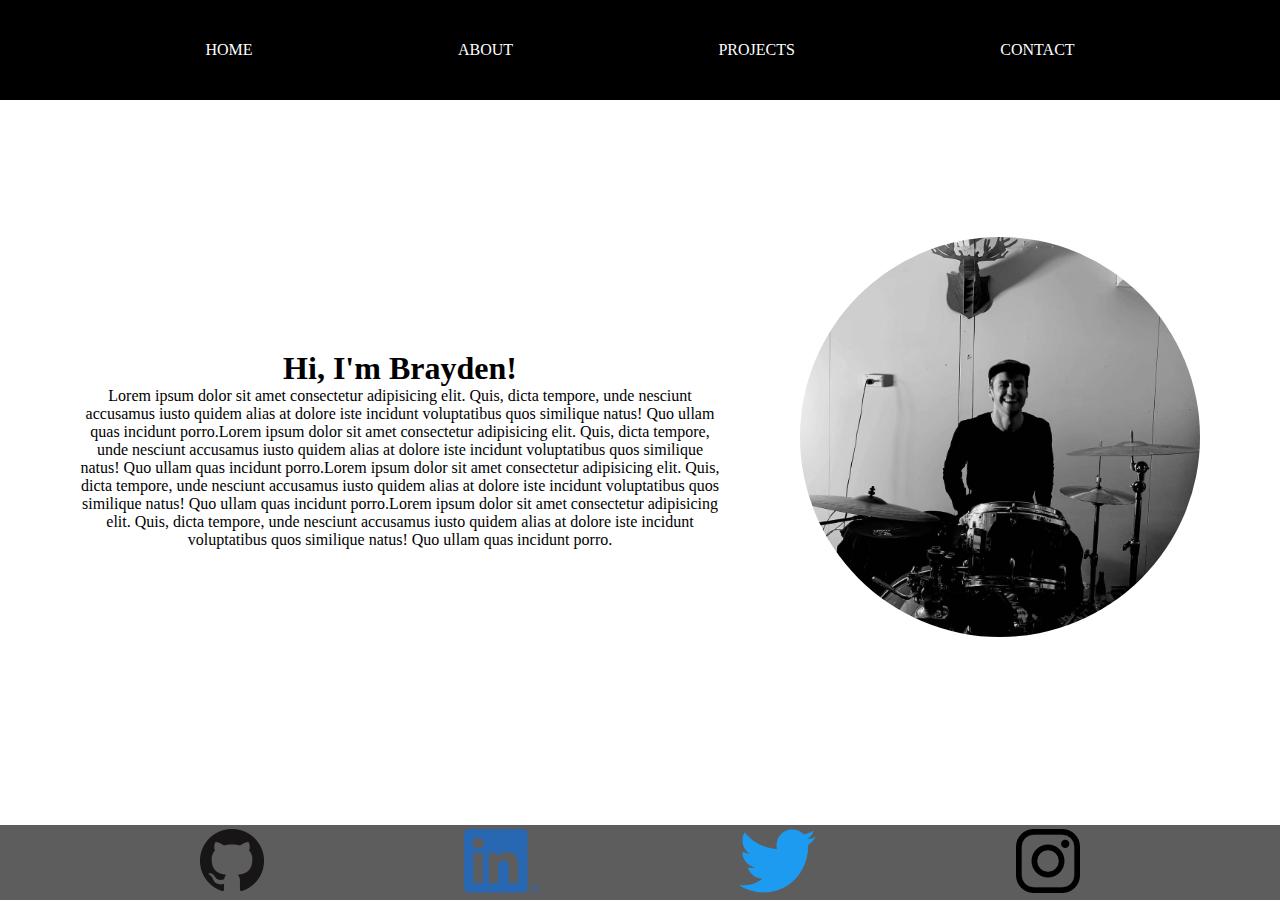
==== BraydenOGorman_T1A2/src/about.html @ f9e909de "Site now responsive" ====
<!DOCTYPE html>
<html lang="en">
  <head>
    <meta charset="UTF-8" />
    <meta http-equiv="X-UA-Compatible" content="IE=edge" />
    <meta name="viewport" content="width=device-width, initial-scale=1.0" />
    <link rel="stylesheet" href="css/style.css" />
    <title>Home</title>
  </head>
  <body>
    <nav class="navbar">
      <ul>
        <li><a href="index.html">HOME</a></li>
        <li><a href="about.html">ABOUT</a></li>
        <li><a href="projects.html">PROJECTS</a></li>
        <li><a href="contact.html">CONTACT</a></li>
      </ul>
    </nav>
      <main>
        <section class="about-content">
          <header>
            <h1>Hi, I'm Brayden!</h1>
          </header>
          <p>
            Lorem ipsum dolor sit amet consectetur adipisicing elit. Quis, dicta
            tempore, unde nesciunt accusamus iusto quidem alias at dolore iste
            incidunt voluptatibus quos similique natus! Quo ullam quas incidunt
            porro.Lorem ipsum dolor sit amet consectetur adipisicing elit. Quis,
            dicta tempore, unde nesciunt accusamus iusto quidem alias at dolore
            iste incidunt voluptatibus quos similique natus! Quo ullam quas
            incidunt porro.Lorem ipsum dolor sit amet consectetur adipisicing
            elit. Quis, dicta tempore, unde nesciunt accusamus iusto quidem
            alias at dolore iste incidunt voluptatibus quos similique natus! Quo
            ullam quas incidunt porro.Lorem ipsum dolor sit amet consectetur
            adipisicing elit. Quis, dicta tempore, unde nesciunt accusamus iusto
            quidem alias at dolore iste incidunt voluptatibus quos similique
            natus! Quo ullam quas incidunt porro.
          </p>
        </section>
        <figure class="main-img" class="card">
          <img
            src="img/brayden-about.jpg"
            alt="Photo of Brayden on a drumkit"
          />
        </figure>
    <footer class="card">
      <a href="https://github.com/Brayydzz" target="_blank"
        ><img src="img/GitHub-Mark-64px.png" alt="Git Hub link"
      /></a>
      <a href="https://au.linkedin.com/in/braydenogorman" target="_blank"
        ><img src="img/LI-In-Bug.png" alt="Linked in link" height="64px"
      /></a>
      <a href="https://twitter.com/brayydzz/" target="_blank"
        ><img
          src="img/2021 Twitter logo - blue.png"
          alt="Twitter link"
          height="64px"
      /></a>
      <a href="https://www.instagram.com/brayydzz/" target="_blank"
        ><img src="img/instagram-logo.png" alt=" instagram link"
      /></a>
    </footer>
  </body>
</html>
---- BraydenOGorman_T1A2/src/css/style.css ----
* {
  padding: 0;
  margin: 0;
  box-sizing: border-box;
}

body {
  /* display: flex; */
  /* flex-direction: col  umn; */
  /* height: 100vh; */
}

nav {
  display: flex;
  justify-content: space-evenly;
  align-items: center;
  height: 100px;
  min-width: 300px;
  width: 100vw;
  background-color: rgb(0, 0, 0);
}

p {
  width: 80vw;
  margin: 0;
  margin-bottom: 5px;
}

.navbar ul {
  display: flex;
  justify-content: space-evenly;
  align-items: center;
  text-decoration: none;
  list-style-type: none;
  height: 100px;
  width: 100%;
  padding-left: 0;
}

li {
  text-decoration: none;
}

a {
  text-decoration: none;
  color: white;
}

main {
  display: flex;
  justify-content: space-evenly;
  flex-wrap: wrap;
  flex-direction: row;
  width: 100vw;
  padding-bottom: 75px;
  padding-top: 75px;
}

.main-img {
  display: flex;
  justify-content: center;
  align-items: center;
}

.content {
  display: flex;
  flex-wrap: wrap;
  text-align: center;
  justify-content: center;
  align-items: center;
  padding-top: 30px;
}

.about-content {
  display: flex;
  flex-wrap: wrap;
  text-align: center;
  justify-content: center;
  align-items: center;
  
}

.main-img > img {
  object-fit: cover;
  width: 100%;
  max-height: 100%;
  border-radius: 50%;
  max-width: 400px;
}

footer {
  display: flex;
  justify-content: space-evenly;
  align-items: center;
  justify-items: center;
  background-color: rgba(0, 0, 0, 0.637);
  position: fixed;
  left: 0;
  bottom: 0;
  width: 100vw;
  height: 75px;
}

/* Contact Page */

input[type="text"],
select,
textarea {
  width: 100%;
  padding: 12px;
  border: 2px solid black;
  border-radius: 5px;
  margin-top: 10px;
  margin-bottom: 16px;
  resize: vertical;
}

input[type="submit"] {
  background-color: gray;
  color: white;
  border-radius: 3px;
  cursor: pointer;
  padding: 12px 20px;
}

input[type="submit"]:hover {
  background-color: #464545;
}

address {
  font-weight: normal;
  margin: 10%;
  display: flex;
  flex-wrap: wrap;
  justify-content: center;
  align-items: center;
  border-radius: 5px;
  background-color: #f2f2f2;
}

.contact-card img {
  display: flex;
  margin: 0 auto;
  width: 90%;
  max-width: 400px;
  border-radius: 50%;
}

.contact-card {
  text-align: center;
}

.contact-info {
  padding: 20px;
}

.contact-form h1 {
  text-align: center;
}

.contact-form {
  width: 80%;
  max-width: 550px;
  padding: 10px;
}

/* Project Page */
.project-header {
  text-align: center;
  padding: 20px;
}

.project-card p {
  width: auto;
}

.project-content {
  display: flex;
  flex-direction: row;
  flex-wrap: wrap;
  justify-content: space-evenly;
  align-items: center;
  justify-content: center;
  padding-bottom: 75px;
}

.project-card {
  height: 300px;
  width: 300px;
  display: flex;
  flex-direction: column;
  text-align: center;
  text-decoration: underline;
  padding: 10px;
}

@media screen and (min-width: 905px) {
  .content {
    width: 50%;
    padding-bottom: 200px;
  }

  .content p {
    padding-bottom: 70px;
  }

  .about-content {
    width: 50%;
    padding-bottom: 75px;
    padding-top: 100px;
  }

  .about-content p {
    padding-bottom: 70px;
  }

  .about-content header h1 {
    padding-top: 75px;
  
  }

  .contact-content {
    display: flex;
    clear: both;
    width: 100vw;
  }

  main {
    display: flex;
    clear: both;
    width: 100vw;
    /* padding-top: 75px; */
  }

  footer {
    clear: both;
    width: 100vw;
  }

  .home-header {
    padding-top: 150px;
  }

  .project-card {
    height: 300px;
    width: 300px;
    display: flex;
    flex-direction: column;
    text-align: center;
    text-decoration: underline;
    /* padding: 100px; */
  }

  .project-content { 
    column-gap: 250px;
    row-gap: 50px;
  }
}
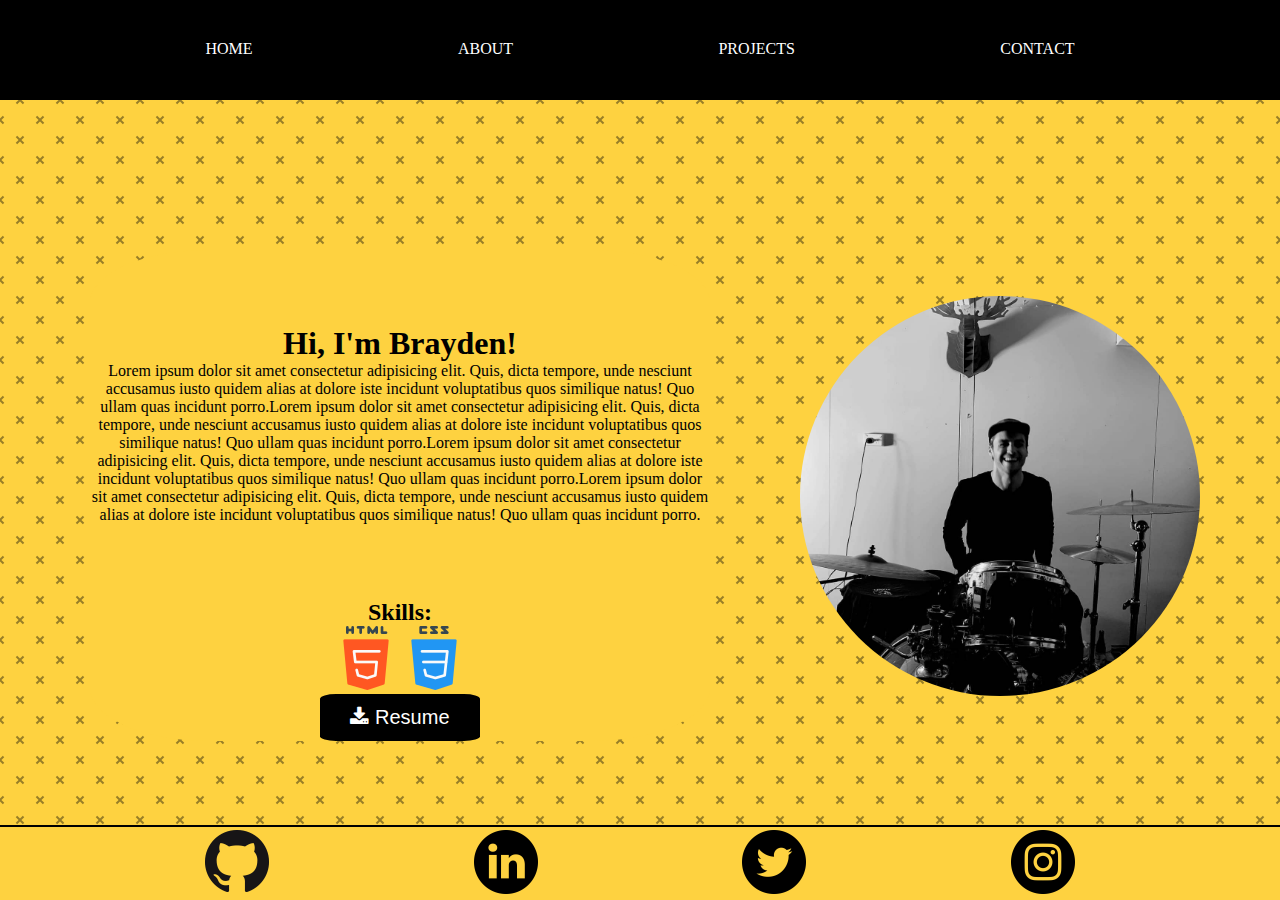
==== commit e42de46f: "styling updates/ Background colours" ====
--- a/BraydenOGorman_T1A2/src/about.html
+++ b/BraydenOGorman_T1A2/src/about.html
@@ -5,6 +5,7 @@
     <meta http-equiv="X-UA-Compatible" content="IE=edge" />
     <meta name="viewport" content="width=device-width, initial-scale=1.0" />
     <link rel="stylesheet" href="css/style.css" />
+    <link rel="stylesheet" href="https://cdnjs.cloudflare.com/ajax/libs/font-awesome/4.7.0/css/font-awesome.min.css">
     <title>Home</title>
   </head>
   <body>
@@ -16,7 +17,7 @@
         <li><a href="contact.html">CONTACT</a></li>
       </ul>
     </nav>
-      <main>
+      <main class="about">
         <section class="about-content">
           <header>
             <h1>Hi, I'm Brayden!</h1>
@@ -36,6 +37,14 @@
             quidem alias at dolore iste incidunt voluptatibus quos similique
             natus! Quo ullam quas incidunt porro.
           </p>
+          <article>
+          <h2>Skills:</h2>
+          <img src="img/html-5.png" alt="HTML logo">
+          <img src="img/css.png" alt="CSS logo">
+          <section><button class="btn"><i class="fa fa-download"></i> Resume</button></section>
+          </article>
+          
+          
         </section>
         <figure class="main-img" class="card">
           <img
@@ -43,22 +52,22 @@
             alt="Photo of Brayden on a drumkit"
           />
         </figure>
-    <footer class="card">
-      <a href="https://github.com/Brayydzz" target="_blank"
-        ><img src="img/GitHub-Mark-64px.png" alt="Git Hub link"
-      /></a>
-      <a href="https://au.linkedin.com/in/braydenogorman" target="_blank"
-        ><img src="img/LI-In-Bug.png" alt="Linked in link" height="64px"
-      /></a>
-      <a href="https://twitter.com/brayydzz/" target="_blank"
-        ><img
-          src="img/2021 Twitter logo - blue.png"
-          alt="Twitter link"
-          height="64px"
-      /></a>
-      <a href="https://www.instagram.com/brayydzz/" target="_blank"
-        ><img src="img/instagram-logo.png" alt=" instagram link"
-      /></a>
-    </footer>
+        <footer>
+          <a href="https://github.com/Brayydzz" target="_blank"
+            ><img src="img/GitHub-Mark-64px.png" alt="Git Hub link"
+          /></a>
+          <a href="https://au.linkedin.com/in/braydenogorman" target="_blank"
+            ><img src="img/010-linkedin.png" alt="Linked in link" height="64px"
+          /></a>
+          <a href="https://twitter.com/brayydzz/" target="_blank"
+            ><img
+              src="img/013-twitter.png"
+              alt="Twitter link"
+              height="64px"
+          /></a>
+          <a href="https://www.instagram.com/brayydzz/" target="_blank"
+            ><img src="img/011-instagram.png" alt=" instagram link"
+          /></a>
+        </footer>
   </body>
 </html>
--- a/BraydenOGorman_T1A2/src/css/style.css
+++ b/BraydenOGorman_T1A2/src/css/style.css
@@ -5,10 +5,12 @@
 }
 
 body {
-  /* display: flex; */
-  /* flex-direction: col  umn; */
-  /* height: 100vh; */
-}
+  background-color: #fed240;
+  background-color: #fed240;
+  background-image: url("data:image/svg+xml,%3Csvg xmlns='http://www.w3.org/2000/svg' width='40' height='40' viewBox='0 0 40 40'%3E%3Cg fill-rule='evenodd'%3E%3Cg fill='%23000000' fill-opacity='0.4'%3E%3Cpath d='M0 38.59l2.83-2.83 1.41 1.41L1.41 40H0v-1.41zM0 1.4l2.83 2.83 1.41-1.41L1.41 0H0v1.41zM38.59 40l-2.83-2.83 1.41-1.41L40 38.59V40h-1.41zM40 1.41l-2.83 2.83-1.41-1.41L38.59 0H40v1.41zM20 18.6l2.83-2.83 1.41 1.41L21.41 20l2.83 2.83-1.41 1.41L20 21.41l-2.83 2.83-1.41-1.41L18.59 20l-2.83-2.83 1.41-1.41L20 18.59z'/%3E%3C/g%3E%3C/g%3E%3C/svg%3E");
+}
+
+/* NAVBAR */
 
 nav {
   display: flex;
@@ -17,8 +19,23 @@
   height: 100px;
   min-width: 300px;
   width: 100vw;
-  background-color: rgb(0, 0, 0);
-}
+  background-color:black;
+  border-bottom: black solid;
+}
+
+.navbar ul {
+  display: flex;
+  justify-content: space-evenly;
+  align-items: center;
+  text-decoration: none;
+  text-align: center;
+  list-style-type: none;
+  height: 100px;
+  width: 100%;
+  padding-left: 0;
+}
+
+/* NAVBAR */
 
 p {
   width: 80vw;
@@ -26,16 +43,7 @@
   margin-bottom: 5px;
 }
 
-.navbar ul {
-  display: flex;
-  justify-content: space-evenly;
-  align-items: center;
-  text-decoration: none;
-  list-style-type: none;
-  height: 100px;
-  width: 100%;
-  padding-left: 0;
-}
+
 
 li {
   text-decoration: none;
@@ -68,7 +76,14 @@
   text-align: center;
   justify-content: center;
   align-items: center;
-  padding-top: 30px;
+  padding-top: 15px;
+  background-color: #fed240;
+  background-clip: content-box;
+  border-radius: 10%;
+}
+
+.content p {
+  padding: 3px;
 }
 
 .about-content {
@@ -77,7 +92,21 @@
   text-align: center;
   justify-content: center;
   align-items: center;
-  
+  flex-direction: column;
+  background-color: #fed240;
+  border-radius: 20%;
+  padding: 10px;
+  background-clip: content-box;
+}
+
+.btn {
+  background-color: black;
+  border: none;
+  color: white;
+  padding: 12px 30px;
+  cursor: pointer;
+  font-size: 20px;
+  border-radius: 10%;
 }
 
 .main-img > img {
@@ -93,12 +122,17 @@
   justify-content: space-evenly;
   align-items: center;
   justify-items: center;
-  background-color: rgba(0, 0, 0, 0.637);
+  background-color:#fed240;
   position: fixed;
   left: 0;
   bottom: 0;
   width: 100vw;
   height: 75px;
+  border-top: black solid 2px;
+}
+
+footer img {
+  height: 64px;
 }
 
 /* Contact Page */
@@ -116,7 +150,7 @@
 }
 
 input[type="submit"] {
-  background-color: gray;
+  background-color: rgb(0, 0, 0);
   color: white;
   border-radius: 3px;
   cursor: pointer;
@@ -148,6 +182,8 @@
 
 .contact-card {
   text-align: center;
+  background-color: #fed240;
+  border-radius: 10%;
 }
 
 .contact-info {
@@ -162,12 +198,33 @@
   width: 80%;
   max-width: 550px;
   padding: 10px;
+  background-color: #fed240;
+  border-radius: 10%;
+}
+
+.email {
+  display: flex;
+}
+
+.email-icon img {
+  width: 32px;
+  height: 32px;
 }
 
 /* Project Page */
 .project-header {
   text-align: center;
   padding: 20px;
+  width: 200px;
+  display: flex;
+  justify-content: center;
+  align-items: center;
+}
+
+.project-header h1 {
+  background-color: #fed240;
+  background-clip: inherit;
+  
 }
 
 .project-card p {
@@ -192,12 +249,18 @@
   text-align: center;
   text-decoration: underline;
   padding: 10px;
+  padding-bottom: 10px;
+  background-color: #fed240;
+  border-radius: 10%;
+  border: black solid 2px;
 }
 
 @media screen and (min-width: 905px) {
   .content {
     width: 50%;
-    padding-bottom: 200px;
+    padding-bottom: 115px;
+    padding-top: 100px;
+    
   }
 
   .content p {
@@ -207,8 +270,11 @@
   .about-content {
     width: 50%;
     padding-bottom: 75px;
-    padding-top: 100px;
-  }
+    padding-top: 75px;
+    flex-direction: row;
+
+  }
+
 
   .about-content p {
     padding-bottom: 70px;
@@ -216,7 +282,6 @@
 
   .about-content header h1 {
     padding-top: 75px;
-  
   }
 
   .contact-content {
@@ -229,7 +294,8 @@
     display: flex;
     clear: both;
     width: 100vw;
-    /* padding-top: 75px; */
+    align-items: center;
+    height: calc(100vh - 175px);
   }
 
   footer {
@@ -238,7 +304,7 @@
   }
 
   .home-header {
-    padding-top: 150px;
+    padding-top: 70px;
   }
 
   .project-card {
@@ -248,12 +314,16 @@
     flex-direction: column;
     text-align: center;
     text-decoration: underline;
-    /* padding: 100px; */
-  }
-
-  .project-content { 
+  }
+
+  .project-content {
     column-gap: 250px;
     row-gap: 50px;
   }
 }
 
+@media screen and (min-width: 705px) {
+  .about-main {
+    height: calc(100vh - 175px);
+  }
+}
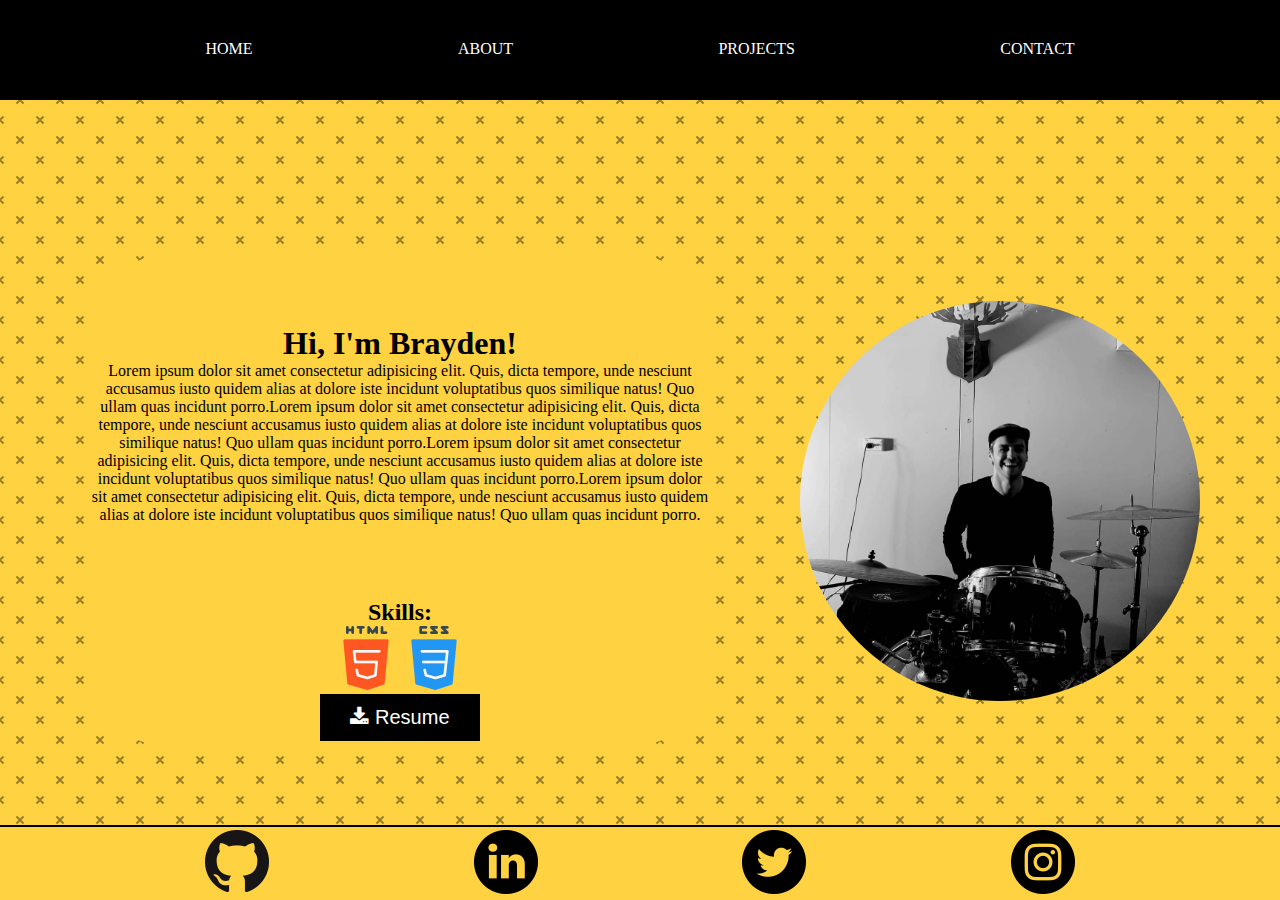
==== commit da358c15: "Resume Button update" ====
--- a/BraydenOGorman_T1A2/src/about.html
+++ b/BraydenOGorman_T1A2/src/about.html
@@ -38,10 +38,12 @@
             natus! Quo ullam quas incidunt porro.
           </p>
           <article>
-          <h2>Skills:</h2>
-          <img src="img/html-5.png" alt="HTML logo">
-          <img src="img/css.png" alt="CSS logo">
-          <section><button class="btn"><i class="fa fa-download"></i> Resume</button></section>
+            <h2>Skills:</h2>
+            <img src="img/html-5.png" alt="HTML logo">
+            <img src="img/css.png" alt="CSS logo">
+            <section class="resume">
+              <a href="docs/Resume.txt" download="Resume - Brayden O'Gorman"><button class="btn"><i class="fa fa-download"></i> Resume</button></a>
+            </section>
           </article>
           
           
--- a/BraydenOGorman_T1A2/src/css/style.css
+++ b/BraydenOGorman_T1A2/src/css/style.css
@@ -19,7 +19,7 @@
   height: 100px;
   min-width: 300px;
   width: 100vw;
-  background-color:black;
+  background-color: black;
   border-bottom: black solid;
 }
 
@@ -43,8 +43,6 @@
   margin-bottom: 5px;
 }
 
-
-
 li {
   text-decoration: none;
 }
@@ -79,7 +77,8 @@
   padding-top: 15px;
   background-color: #fed240;
   background-clip: content-box;
-  border-radius: 10%;
+  border-radius: 20%;
+  width: 80%;
 }
 
 .content p {
@@ -106,7 +105,6 @@
   padding: 12px 30px;
   cursor: pointer;
   font-size: 20px;
-  border-radius: 10%;
 }
 
 .main-img > img {
@@ -117,12 +115,16 @@
   max-width: 400px;
 }
 
+.resume {
+  padding-bottom: 10px;
+}
+
 footer {
   display: flex;
   justify-content: space-evenly;
   align-items: center;
   justify-items: center;
-  background-color:#fed240;
+  background-color: #fed240;
   position: fixed;
   left: 0;
   bottom: 0;
@@ -215,7 +217,6 @@
 .project-header {
   text-align: center;
   padding: 20px;
-  width: 200px;
   display: flex;
   justify-content: center;
   align-items: center;
@@ -224,7 +225,6 @@
 .project-header h1 {
   background-color: #fed240;
   background-clip: inherit;
-  
 }
 
 .project-card p {
@@ -239,6 +239,7 @@
   align-items: center;
   justify-content: center;
   padding-bottom: 75px;
+  row-gap: 50px;
 }
 
 .project-card {
@@ -252,7 +253,20 @@
   padding-bottom: 10px;
   background-color: #fed240;
   border-radius: 10%;
-  border: black solid 2px;
+  border: black solid 1px;
+}
+
+
+
+@media screen and (min-width: 705px) {
+  .about-main {
+    height: calc(100vh - 175px);
+  }
+
+  .project-content {
+    column-gap: 200px;
+    row-gap: 50px;
+  }
 }
 
 @media screen and (min-width: 905px) {
@@ -260,7 +274,6 @@
     width: 50%;
     padding-bottom: 115px;
     padding-top: 100px;
-    
   }
 
   .content p {
@@ -272,9 +285,7 @@
     padding-bottom: 75px;
     padding-top: 75px;
     flex-direction: row;
-
-  }
-
+  }
 
   .about-content p {
     padding-bottom: 70px;
@@ -317,13 +328,7 @@
   }
 
   .project-content {
-    column-gap: 250px;
+    column-gap: 300px;
     row-gap: 50px;
   }
-}
-
-@media screen and (min-width: 705px) {
-  .about-main {
-    height: calc(100vh - 175px);
-  }
-}
+}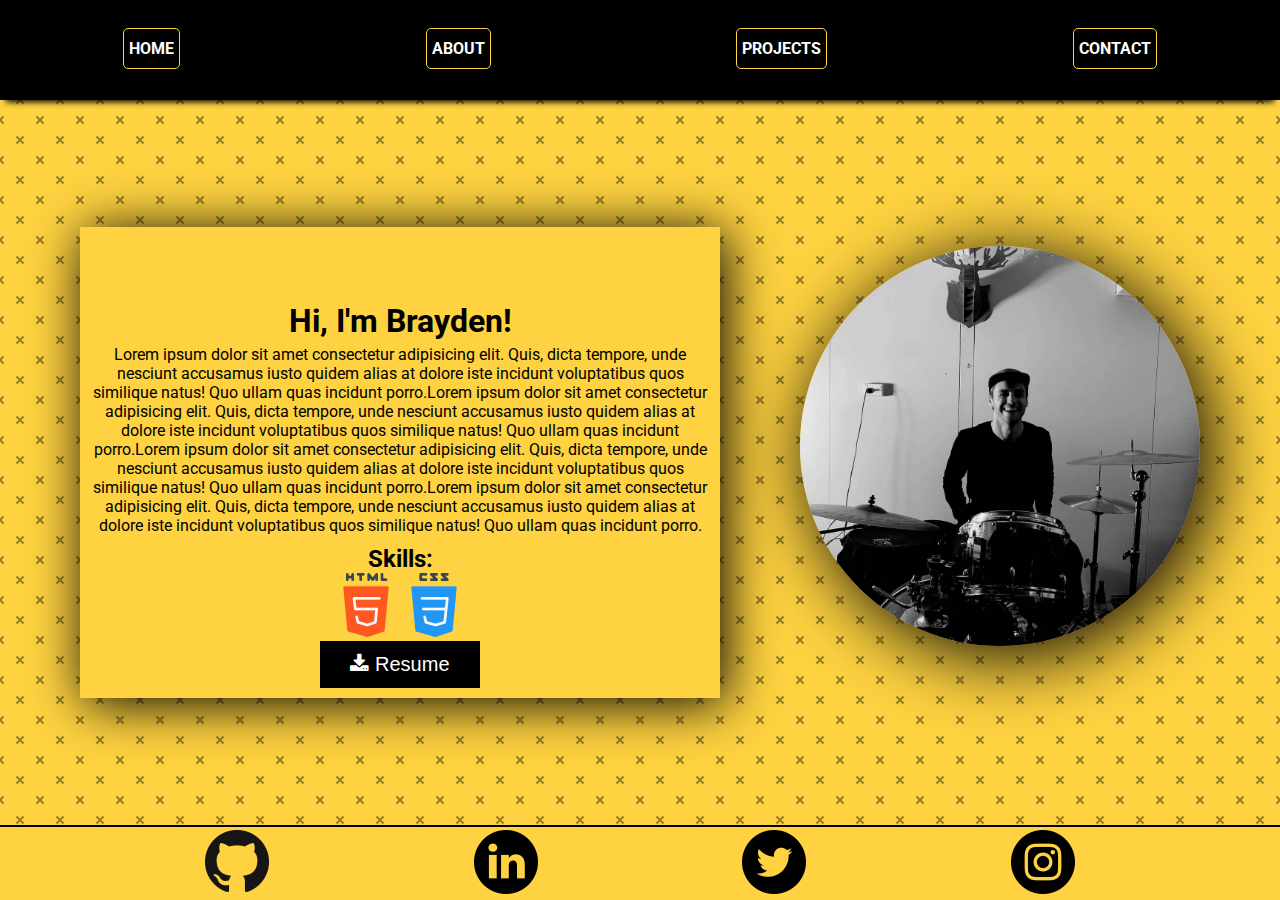
==== commit 0c01244e: "Finalised styling of website." ====
--- a/BraydenOGorman_T1A2/src/about.html
+++ b/BraydenOGorman_T1A2/src/about.html
@@ -5,19 +5,21 @@
     <meta http-equiv="X-UA-Compatible" content="IE=edge" />
     <meta name="viewport" content="width=device-width, initial-scale=1.0" />
     <link rel="stylesheet" href="css/style.css" />
+    <link rel="stylesheet" href="css/effects.css">
+    <link href="https://fonts.googleapis.com/css2?family=Roboto&display=swap" rel="stylesheet">
     <link rel="stylesheet" href="https://cdnjs.cloudflare.com/ajax/libs/font-awesome/4.7.0/css/font-awesome.min.css">
     <title>Home</title>
   </head>
   <body>
     <nav class="navbar">
       <ul>
-        <li><a href="index.html">HOME</a></li>
-        <li><a href="about.html">ABOUT</a></li>
-        <li><a href="projects.html">PROJECTS</a></li>
-        <li><a href="contact.html">CONTACT</a></li>
+        <li><a href="index.html" class="box">HOME</a></li>
+        <li><a href="about.html" class="box">ABOUT</a></li>
+        <li><a href="projects.html" class="box">PROJECTS</a></li>
+        <li><a href="contact.html" class="box">CONTACT</a></li>
       </ul>
     </nav>
-      <main class="about">
+      <main>
         <section class="about-content">
           <header>
             <h1>Hi, I'm Brayden!</h1>
@@ -42,14 +44,15 @@
             <img src="img/html-5.png" alt="HTML logo">
             <img src="img/css.png" alt="CSS logo">
             <section class="resume">
-              <a href="docs/Resume.txt" download="Resume - Brayden O'Gorman"><button class="btn"><i class="fa fa-download"></i> Resume</button></a>
+              <a href="Resume.txt" download="Resume - Brayden O'Gorman"><button class="btn"><i class="fa fa-download"></i> Resume</button></a>
             </section>
           </article>
           
           
         </section>
-        <figure class="main-img" class="card">
+        <figure class="about-img">
           <img
+            class="portrait-about"
             src="img/brayden-about.jpg"
             alt="Photo of Brayden on a drumkit"
           />
@@ -59,13 +62,12 @@
             ><img src="img/GitHub-Mark-64px.png" alt="Git Hub link"
           /></a>
           <a href="https://au.linkedin.com/in/braydenogorman" target="_blank"
-            ><img src="img/010-linkedin.png" alt="Linked in link" height="64px"
+            ><img src="img/010-linkedin.png" alt="Linked in link"
           /></a>
           <a href="https://twitter.com/brayydzz/" target="_blank"
             ><img
               src="img/013-twitter.png"
               alt="Twitter link"
-              height="64px"
           /></a>
           <a href="https://www.instagram.com/brayydzz/" target="_blank"
             ><img src="img/011-instagram.png" alt=" instagram link"
--- a/BraydenOGorman_T1A2/src/css/style.css
+++ b/BraydenOGorman_T1A2/src/css/style.css
@@ -4,6 +4,10 @@
   box-sizing: border-box;
 }
 
+html {
+  font-family: 'Roboto', sans-serif;
+}
+
 body {
   background-color: #fed240;
   background-color: #fed240;
@@ -17,7 +21,7 @@
   justify-content: space-evenly;
   align-items: center;
   height: 100px;
-  min-width: 300px;
+  min-width: 320px;
   width: 100vw;
   background-color: black;
   border-bottom: black solid;
@@ -25,7 +29,7 @@
 
 .navbar ul {
   display: flex;
-  justify-content: space-evenly;
+  justify-content: space-around;
   align-items: center;
   text-decoration: none;
   text-align: center;
@@ -37,6 +41,8 @@
 
 /* NAVBAR */
 
+/* MAIN ELEMENTS */
+
 p {
   width: 80vw;
   margin: 0;
@@ -49,18 +55,40 @@
 
 a {
   text-decoration: none;
-  color: white;
+  color: #fed240;
 }
 
 main {
   display: flex;
   justify-content: space-evenly;
-  flex-wrap: wrap;
+  row-gap: 20px;
+  flex-wrap: wrap;
+  align-items: center;
   flex-direction: row;
   width: 100vw;
   padding-bottom: 75px;
   padding-top: 75px;
-}
+
+}
+
+footer {
+  display: flex;
+  justify-content: space-evenly;
+  align-items: center;
+  justify-items: center;
+  background-color: #fed240;
+  position: fixed;
+  left: 0;
+  bottom: 0;
+  width: 100vw;
+  height: 75px;
+  border-top: black solid 2px;
+}
+
+footer img {
+  height: 64px;
+}
+
 
 .main-img {
   display: flex;
@@ -74,10 +102,8 @@
   text-align: center;
   justify-content: center;
   align-items: center;
-  padding-top: 15px;
   background-color: #fed240;
   background-clip: content-box;
-  border-radius: 20%;
   width: 80%;
 }
 
@@ -93,8 +119,6 @@
   align-items: center;
   flex-direction: column;
   background-color: #fed240;
-  border-radius: 20%;
-  padding: 10px;
   background-clip: content-box;
 }
 
@@ -115,27 +139,20 @@
   max-width: 400px;
 }
 
+.about-img > img {
+  object-fit: cover;
+  width: 100%;
+  max-height: 100%;
+  border-radius: 50%;
+  max-width: 400px;
+  margin-bottom: 30px;
+}
+
 .resume {
   padding-bottom: 10px;
 }
 
-footer {
-  display: flex;
-  justify-content: space-evenly;
-  align-items: center;
-  justify-items: center;
-  background-color: #fed240;
-  position: fixed;
-  left: 0;
-  bottom: 0;
-  width: 100vw;
-  height: 75px;
-  border-top: black solid 2px;
-}
-
-footer img {
-  height: 64px;
-}
+
 
 /* Contact Page */
 
@@ -160,7 +177,7 @@
 }
 
 input[type="submit"]:hover {
-  background-color: #464545;
+  background-color: #ac8400;
 }
 
 address {
@@ -174,7 +191,7 @@
   background-color: #f2f2f2;
 }
 
-.contact-card img {
+.contact-image {
   display: flex;
   margin: 0 auto;
   width: 90%;
@@ -182,6 +199,16 @@
   border-radius: 50%;
 }
 
+#contact-icon  img {
+  height: 64px;
+  width: 64px;
+}
+
+#contact-icon {
+  display: flex;
+  justify-content: space-evenly;
+}
+
 .contact-card {
   text-align: center;
   background-color: #fed240;
@@ -201,7 +228,7 @@
   max-width: 550px;
   padding: 10px;
   background-color: #fed240;
-  border-radius: 10%;
+  margin-bottom: 30px;
 }
 
 .email {
@@ -227,8 +254,14 @@
   background-clip: inherit;
 }
 
-.project-card p {
+.project-card a h2 {
+  text-decoration: underline;
+}
+
+.project-card  p {
   width: auto;
+  height: auto;
+  text-decoration: none;
 }
 
 .project-content {
@@ -243,26 +276,63 @@
 }
 
 .project-card {
-  height: 300px;
+  height: 450px;
   width: 300px;
   display: flex;
   flex-direction: column;
   text-align: center;
-  text-decoration: underline;
   padding: 10px;
   padding-bottom: 10px;
   background-color: #fed240;
   border-radius: 10%;
   border: black solid 1px;
-}
-
-
+  margin-bottom: 30px;
+}
+
+.project-card a {
+  color: black;
+}
+
+.project-img > img {
+  object-fit: cover;
+  width: 100%;
+  max-height: 100%;
+  border-radius: 50%;
+  max-width: 400px;
+}
+
+
+
+/* INDIVIDUAL PROJECT PAGE */
+
+.indv-project-content {
+  display: flex;
+  flex-wrap: wrap;
+  text-align: center;
+  justify-content: center;
+  align-items: center;
+  background-color: #fed240;
+  background-clip: content-box;
+  width: 80%;
+  margin-bottom: 30px;
+}
+
+.indv-project-content header h1 {
+  text-decoration: underline;
+}
+
+
+/* MEDIA QUERIES */
 
 @media screen and (min-width: 705px) {
   .about-main {
     height: calc(100vh - 175px);
   }
 
+  .project-main {
+    height: calc(100vh - 175px);
+  }
+
   .project-content {
     column-gap: 200px;
     row-gap: 50px;
@@ -272,23 +342,20 @@
 @media screen and (min-width: 905px) {
   .content {
     width: 50%;
-    padding-bottom: 115px;
-    padding-top: 100px;
   }
 
   .content p {
     padding-bottom: 70px;
   }
 
+  
   .about-content {
     width: 50%;
-    padding-bottom: 75px;
-    padding-top: 75px;
     flex-direction: row;
   }
 
   .about-content p {
-    padding-bottom: 70px;
+    padding: 5px;
   }
 
   .about-content header h1 {
@@ -318,9 +385,13 @@
     padding-top: 70px;
   }
 
+  .project-title {
+    padding-top: 70px;
+  }
+
   .project-card {
-    height: 300px;
-    width: 300px;
+    height: 450px;
+    width: 400px;
     display: flex;
     flex-direction: column;
     text-align: center;
@@ -331,4 +402,12 @@
     column-gap: 300px;
     row-gap: 50px;
   }
+  .indv-project-content p {
+    padding-left: 15px;
+    padding-right: 15px;
+    padding-bottom: 70px;
+    padding-top: 10px;
+
+  }
+
 }--- a/BraydenOGorman_T1A2/src/css/effects.css
+++ b/BraydenOGorman_T1A2/src/css/effects.css
@@ -0,0 +1,168 @@
+/* NAVBAR -------------------->*/
+
+.box {
+  text-decoration: none;
+  color: #fff;
+  background: transparent;
+  padding: 10px 5px;
+  border-radius: 5px;
+  font-weight: bold;
+  text-transform: uppercase;
+  transition: all 0.3 ease-in-out;
+  border: 1px solid #fed240;
+
+}
+
+.box:hover {
+  border: 0;
+  box-shadow: 0 0 3px #ffe205, 0 0 7px #fed205, 0 0 20px #fed240;
+}
+
+.navbar {
+  box-shadow: 0 8px 6px -6px black;
+}
+
+/* HOME PAGE -------------------->*/
+
+.portrait-home {
+  box-shadow: 10px 10px 75px;
+  animation: FadeIn ease 2s;
+  -webkit-animation: FadeIn ease 2s;
+  -moz-animation: FadeIn ease 2s;
+  -o-animation: FadeIn ease 2s;
+  -ms-animation: FadeIn ease 2s;
+}
+
+.content {
+  box-shadow: 5px 5px 50px;
+  animation: FadeIn ease 2s;
+  -webkit-animation: FadeIn ease 2s;
+  -moz-animation: FadeIn ease 2s;
+  -o-animation: FadeIn ease 2s;
+  -ms-animation: FadeIn ease 2s;
+}
+
+/* ABOUT PAGE -------------------->*/
+
+.portrait-about {
+  box-shadow: 10px 10px 75px;
+  animation: FadeIn ease 2s;
+  -webkit-animation: FadeIn ease 2s;
+  -moz-animation: FadeIn ease 2s;
+  -o-animation: FadeIn ease 2s;
+  -ms-animation: FadeIn ease 2s;
+}
+
+.about-content {
+  box-shadow: 5px 5px 50px;
+  animation: FadeIn ease 2s;
+  -webkit-animation: FadeIn ease 2s;
+  -moz-animation: FadeIn ease 2s;
+  -o-animation: FadeIn ease 2s;
+  -ms-animation: FadeIn ease 2s;
+}
+
+/* PROJECT PAGE -------------------->*/
+
+.project-card {
+  box-shadow: 2px 2px 25px;
+  animation: FadeIn ease 2s;
+  -webkit-animation: FadeIn ease 2s;
+  -moz-animation: FadeIn ease 2s;
+  -o-animation: FadeIn ease 2s;
+  -ms-animation: FadeIn ease 2s;
+}
+
+.project-header h1 {
+  box-shadow: 2px 2px 25px;
+  padding: 10px;
+  border-radius: 10px;
+  animation: FadeIn ease 2s;
+  -webkit-animation: FadeIn ease 2s;
+  -moz-animation: FadeIn ease 2s;
+  -o-animation: FadeIn ease 2s;
+  -ms-animation: FadeIn ease 2s;
+}
+
+.project-img > img {
+box-shadow: 10px 10px 75px;
+animation: FadeIn ease 2s;
+-webkit-animation: FadeIn ease 2s;
+-moz-animation: FadeIn ease 2s;
+-o-animation: FadeIn ease 2s;
+-ms-animation: FadeIn ease 2s;
+}
+
+.indv-project-content {
+    box-shadow: 5px 5px 50px;
+    animation: FadeIn ease 2s;
+    -webkit-animation: FadeIn ease 2s;
+    -moz-animation: FadeIn ease 2s;
+    -o-animation: FadeIn ease 2s;
+    -ms-animation: FadeIn ease 2s;
+  }
+
+/* CONTACT PAGE  -------------------->*/
+
+.contact-image {
+  box-shadow: 10px 10px 75px;
+  animation: FadeIn ease 2s;
+  -webkit-animation: FadeIn ease 2s;
+  -moz-animation: FadeIn ease 2s;
+  -o-animation: FadeIn ease 2s;
+  -ms-animation: FadeIn ease 2s;
+}
+
+.contact-form {
+  box-shadow: 5px 5px 50px;
+  animation: FadeIn ease 2s;
+  -webkit-animation: FadeIn ease 2s;
+  -moz-animation: FadeIn ease 2s;
+  -o-animation: FadeIn ease 2s;
+  -ms-animation: FadeIn ease 2s;
+}
+
+/* KEY FRAMES -------------------->*/
+@keyframes FadeIn {
+  0% {
+    opacity: 0;
+  }
+  100% {
+    opacity: 1;
+  }
+}
+@-moz-keyframes FadeIn {
+  0% {
+    opacity: 0;
+  }
+  100% {
+    opacity: 1;
+  }
+}
+
+@-webkit-keyframes FadeIn {
+  0% {
+    opacity: 0;
+  }
+  100% {
+    opacity: 1;
+  }
+}
+
+@-o-keyframes FadeIn {
+  0% {
+    opacity: 0;
+  }
+  100% {
+    opacity: 1;
+  }
+}
+
+@-ms-keyframes FadeIn {
+  0% {
+    opacity: 0;
+  }
+  100% {
+    opacity: 1;
+  }
+}
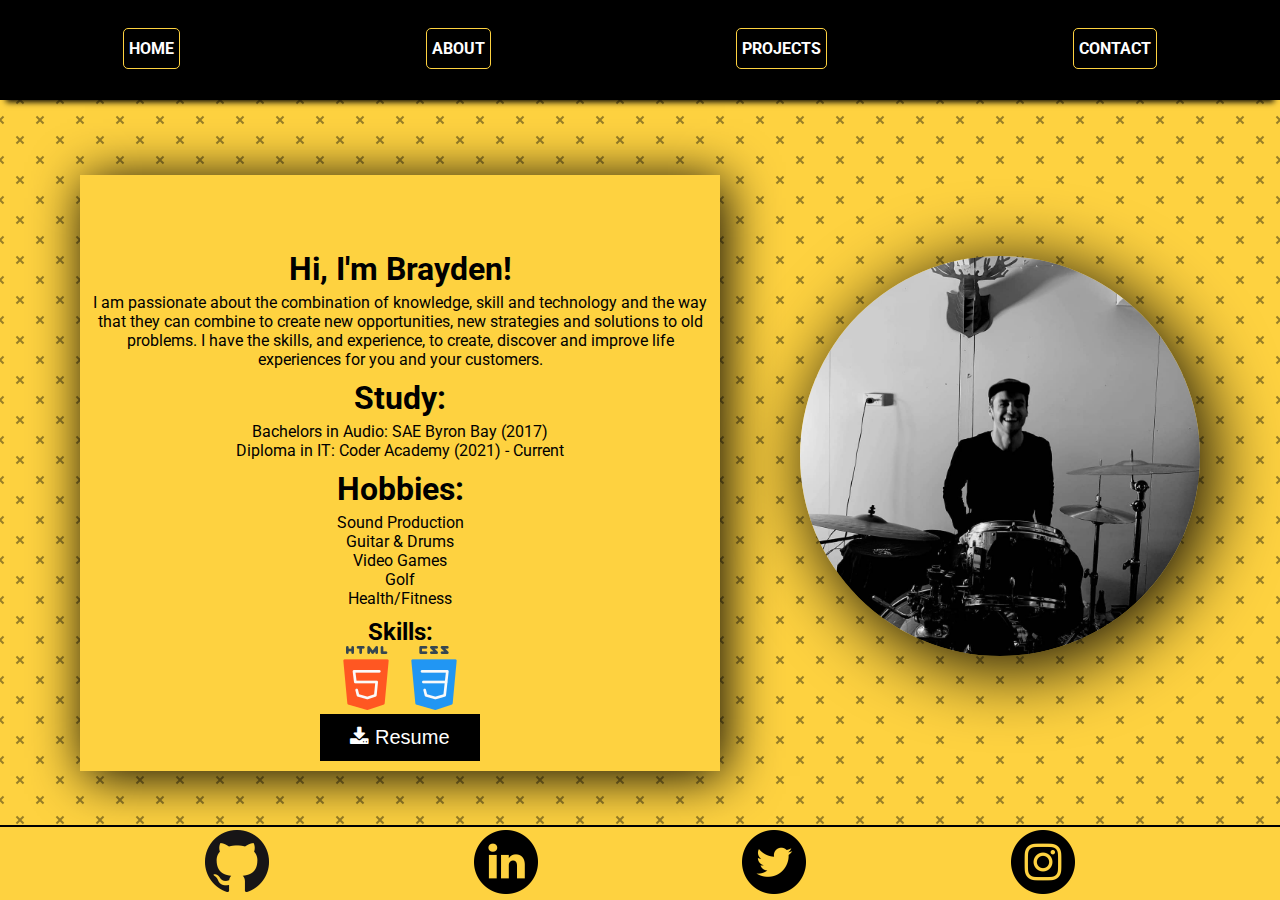
==== commit 0de481c3: "Updated About & Home content and added Resume PDF to download button. fixed mobile Navbar issues" ====
--- a/BraydenOGorman_T1A2/src/about.html
+++ b/BraydenOGorman_T1A2/src/about.html
@@ -25,26 +25,18 @@
             <h1>Hi, I'm Brayden!</h1>
           </header>
           <p>
-            Lorem ipsum dolor sit amet consectetur adipisicing elit. Quis, dicta
-            tempore, unde nesciunt accusamus iusto quidem alias at dolore iste
-            incidunt voluptatibus quos similique natus! Quo ullam quas incidunt
-            porro.Lorem ipsum dolor sit amet consectetur adipisicing elit. Quis,
-            dicta tempore, unde nesciunt accusamus iusto quidem alias at dolore
-            iste incidunt voluptatibus quos similique natus! Quo ullam quas
-            incidunt porro.Lorem ipsum dolor sit amet consectetur adipisicing
-            elit. Quis, dicta tempore, unde nesciunt accusamus iusto quidem
-            alias at dolore iste incidunt voluptatibus quos similique natus! Quo
-            ullam quas incidunt porro.Lorem ipsum dolor sit amet consectetur
-            adipisicing elit. Quis, dicta tempore, unde nesciunt accusamus iusto
-            quidem alias at dolore iste incidunt voluptatibus quos similique
-            natus! Quo ullam quas incidunt porro.
+            I am passionate about the combination of knowledge, skill and technology and the way that they can combine to create new opportunities, new strategies and solutions to old problems. I have the skills, and experience, to create, discover and improve life experiences for you and your customers.
           </p>
+          <h1>Study:</h1>
+          <P>Bachelors in Audio: SAE Byron Bay (2017)<br>Diploma in IT: Coder Academy (2021) - Current</P>
+          <h1>Hobbies:</h1>
+          <p>Sound Production<br>Guitar & Drums<br>Video Games<br>Golf<br>Health/Fitness</p>
           <article>
             <h2>Skills:</h2>
             <img src="img/html-5.png" alt="HTML logo">
             <img src="img/css.png" alt="CSS logo">
             <section class="resume">
-              <a href="Resume.txt" download="Resume - Brayden O'Gorman"><button class="btn"><i class="fa fa-download"></i> Resume</button></a>
+              <a href="docs/Brayden-OGorman-Resume-2018.pdf" download="Resume - Brayden O'Gorman"><button class="btn"><i class="fa fa-download"></i> Resume</button></a>
             </section>
           </article>
           
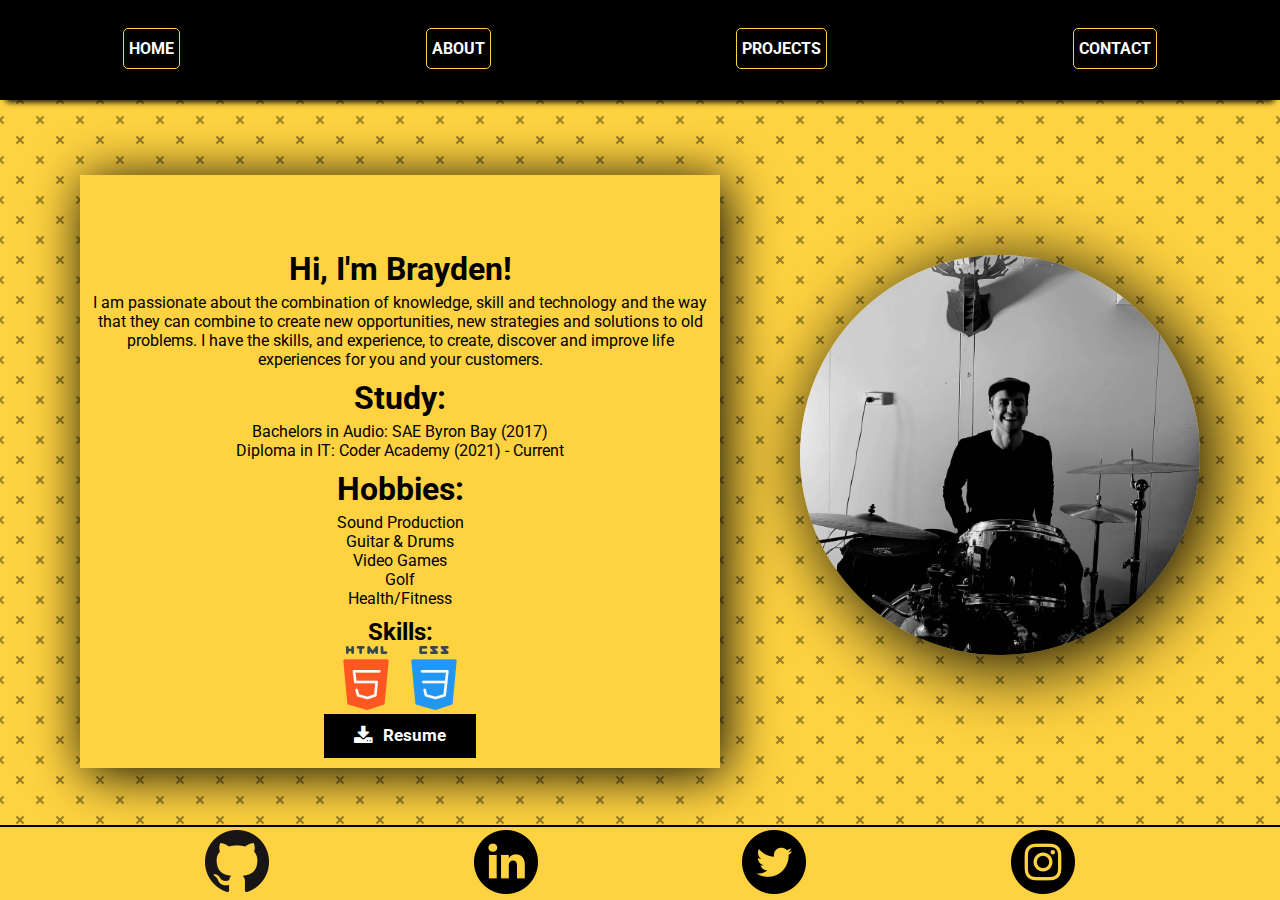
==== commit 6b7ff5b6: "Cleaned up HTML and CSS. Checked everything through html/css Validators" ====
--- a/BraydenOGorman_T1A2/src/about.html
+++ b/BraydenOGorman_T1A2/src/about.html
@@ -19,29 +19,30 @@
         <li><a href="contact.html" class="box">CONTACT</a></li>
       </ul>
     </nav>
-      <main>
-        <section class="about-content">
-          <header>
-            <h1>Hi, I'm Brayden!</h1>
-          </header>
-          <p>
-            I am passionate about the combination of knowledge, skill and technology and the way that they can combine to create new opportunities, new strategies and solutions to old problems. I have the skills, and experience, to create, discover and improve life experiences for you and your customers.
-          </p>
-          <h1>Study:</h1>
-          <P>Bachelors in Audio: SAE Byron Bay (2017)<br>Diploma in IT: Coder Academy (2021) - Current</P>
-          <h1>Hobbies:</h1>
-          <p>Sound Production<br>Guitar & Drums<br>Video Games<br>Golf<br>Health/Fitness</p>
-          <article>
-            <h2>Skills:</h2>
-            <img src="img/html-5.png" alt="HTML logo">
-            <img src="img/css.png" alt="CSS logo">
-            <section class="resume">
-              <a href="docs/Brayden-OGorman-Resume-2018.pdf" download="Resume - Brayden O'Gorman"><button class="btn"><i class="fa fa-download"></i> Resume</button></a>
-            </section>
-          </article>
-          
-          
-        </section>
+    <main>
+      <section class="about-content">
+        <header>
+          <h1>Hi, I'm Brayden!</h1>
+        </header>
+        <p>
+          I am passionate about the combination of knowledge, skill and technology and the way that they can combine to create new opportunities, new strategies and solutions to old problems. I have the skills, and experience, to create, discover and improve life experiences for you and your customers.
+        </p>
+        <h1>Study:</h1>
+        <P>Bachelors in Audio: SAE Byron Bay (2017)<br>Diploma in IT: Coder Academy (2021) - Current</P>
+        <h1>Hobbies:</h1>
+        <p>Sound Production<br>Guitar & Drums<br>Video Games<br>Golf<br>Health/Fitness</p>
+       <article>
+          <h2>Skills:</h2>
+          <img src="img/html-5.png" alt="HTML logo">
+          <img src="img/css.png" alt="CSS logo">
+          <section class="resume">
+            <div class="btn">
+              <i class="fa fa-download"></i>
+              <a href="docs/Brayden-OGorman-Resume-2018.pdf" download="Resume - Brayden O'Gorman"><h5>Resume</h5></a>
+            </div>
+          </section>
+        </article>
+      </section>
         <figure class="about-img">
           <img
             class="portrait-about"
@@ -49,21 +50,13 @@
             alt="Photo of Brayden on a drumkit"
           />
         </figure>
-        <footer>
-          <a href="https://github.com/Brayydzz" target="_blank"
-            ><img src="img/GitHub-Mark-64px.png" alt="Git Hub link"
-          /></a>
-          <a href="https://au.linkedin.com/in/braydenogorman" target="_blank"
-            ><img src="img/010-linkedin.png" alt="Linked in link"
-          /></a>
-          <a href="https://twitter.com/brayydzz/" target="_blank"
-            ><img
-              src="img/013-twitter.png"
-              alt="Twitter link"
-          /></a>
-          <a href="https://www.instagram.com/brayydzz/" target="_blank"
-            ><img src="img/011-instagram.png" alt=" instagram link"
-          /></a>
-        </footer>
+    </main>
+    <footer>
+      <a href="https://github.com/Brayydzz" target="_blank"
+        ><img src="img/GitHub-Mark-64px.png" alt="Git Hub link"/></a>
+      <a href="https://au.linkedin.com/in/braydenogorman" target="_blank"><img src="img/010-linkedin.png" alt="Linked in link"/></a>
+      <a href="https://twitter.com/brayydzz/" target="_blank"><img src="img/013-twitter.png" alt="Twitter link"/></a>
+      <a href="https://www.instagram.com/brayydzz/" target="_blank"><img src="img/011-instagram.png" alt=" instagram link"/></a>
+    </footer>
   </body>
 </html>
--- a/BraydenOGorman_T1A2/src/css/style.css
+++ b/BraydenOGorman_T1A2/src/css/style.css
@@ -89,6 +89,7 @@
   height: 64px;
 }
 
+/* HOME PAGE  */
 
 .main-img {
   display: flex;
@@ -105,11 +106,14 @@
   background-color: #fed240;
   background-clip: content-box;
   width: 80%;
+  margin-bottom: 30px;
 }
 
 .content p {
   padding: 3px;
 }
+
+/* ABOUT PAGE */
 
 .about-content {
   display: flex;
@@ -129,6 +133,12 @@
   padding: 12px 30px;
   cursor: pointer;
   font-size: 20px;
+  display: flex;
+  column-gap: 10px;
+}
+
+.btn a {
+  color: white;
 }
 
 .main-img > img {
@@ -271,7 +281,6 @@
   justify-content: space-evenly;
   align-items: center;
   justify-content: center;
-  padding-bottom: 75px;
   row-gap: 50px;
 }
 
@@ -401,6 +410,7 @@
   .project-content {
     column-gap: 300px;
     row-gap: 50px;
+    height: 100%;
   }
   .indv-project-content p {
     padding-left: 15px;
